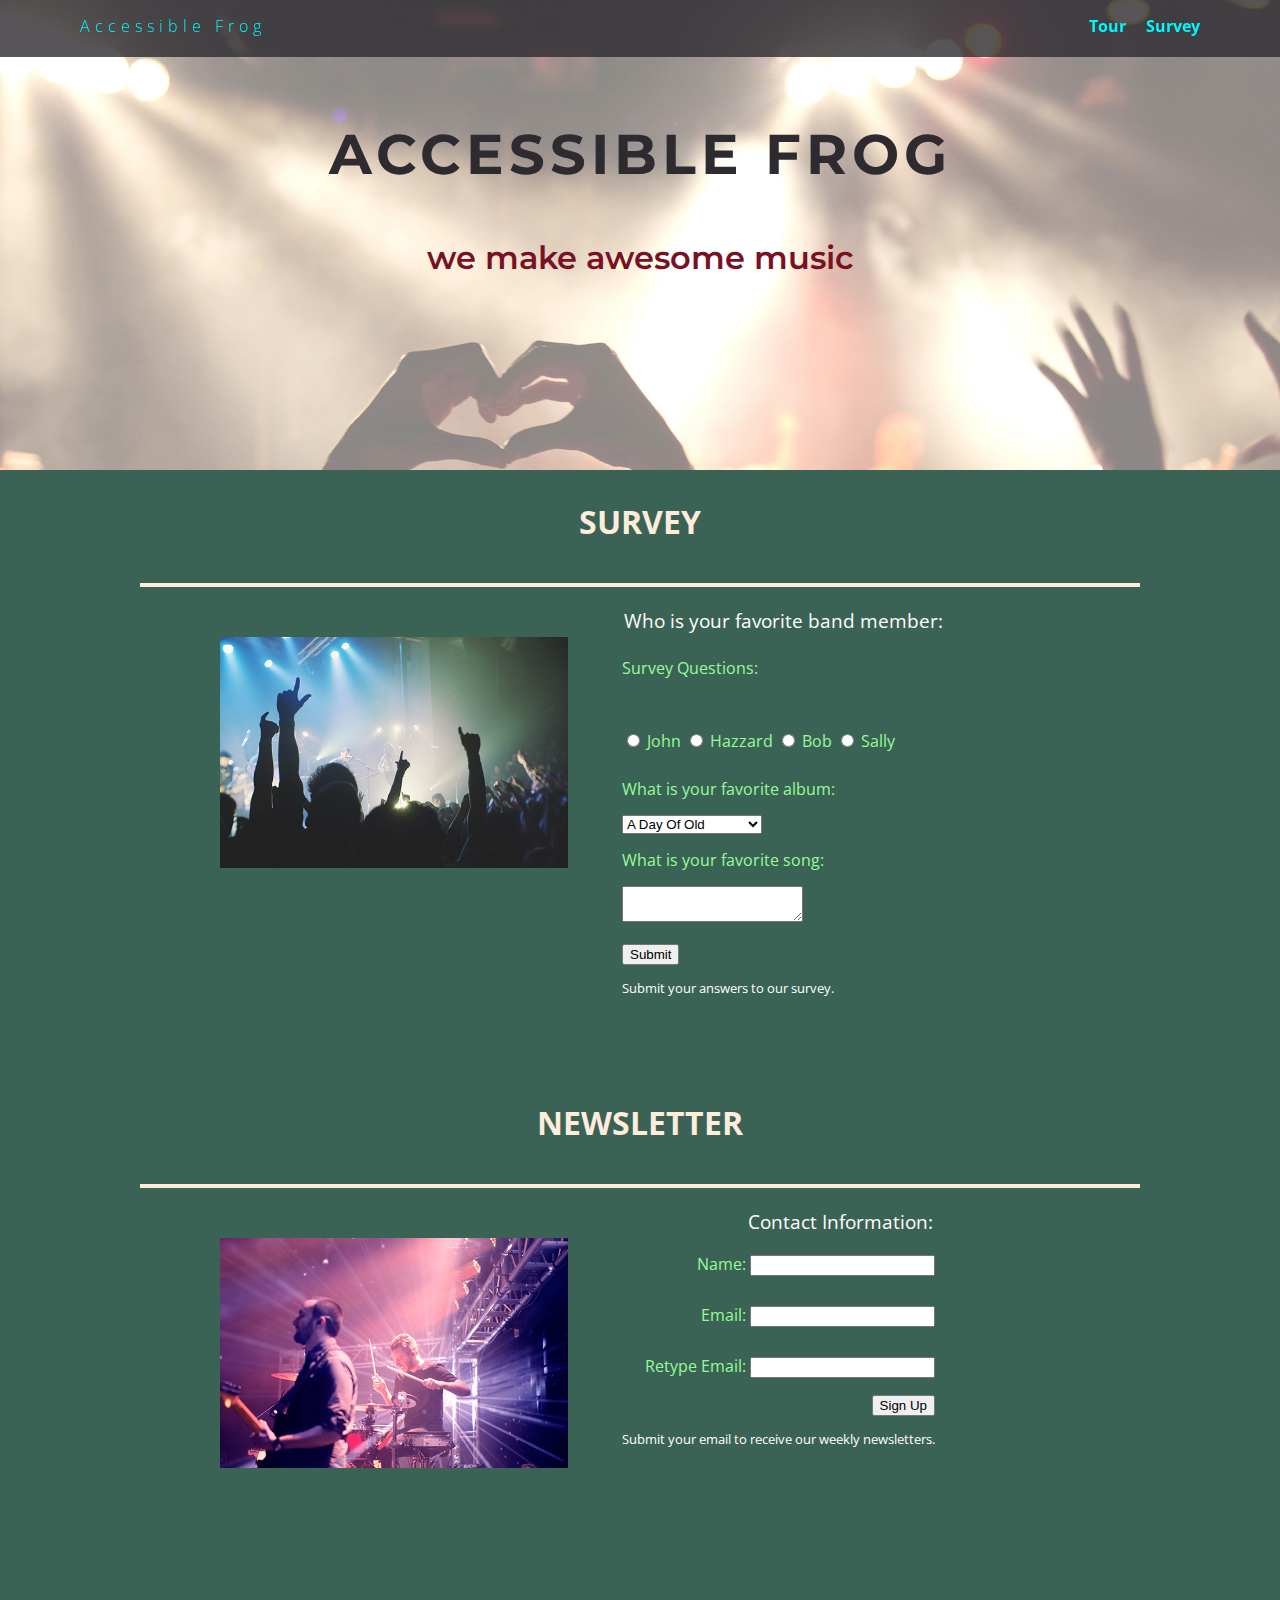
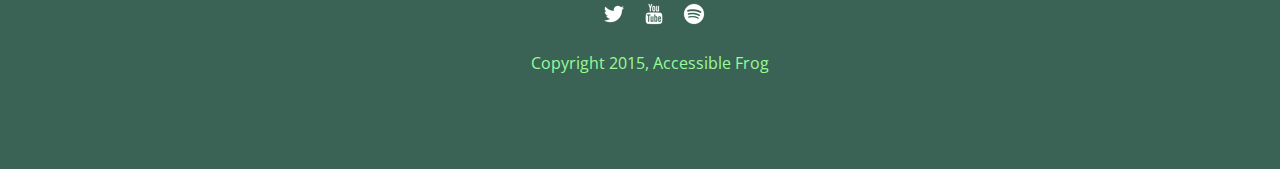
==== survey.html @ d80a8f5d "First commit" ====
<!doctype html>
<html lang="en">
  <head>
    <meta charset="utf-8">
    <link href="css/styles.css" rel="stylesheet" type="text/css" />
    <link href="css/survey.css" rel="stylesheet" type="text/css" />
    <meta name="viewport" content="width=device-width, initial-scale=1, maximum-scale=1, user-scalable=0"/>
    <link href='https://fonts.googleapis.com/css?family=Open+Sans:400,300,600' rel='stylesheet' type='text/css'>
    <link href='https://fonts.googleapis.com/css?family=Montserrat:400,700' rel='stylesheet' type='text/css'>

    <title>Accessible Frog</title>
  </head>

  <body>
    <nav role="navigation" class="main-nav">
      <ul class="nav">
        <li class="name"><a href="index.html">Accessible Frog</a></li>
        <li><a href="tour.html">Tour</a></li>
        <li><a href="#">Survey</a></li>
      </ul>
    </nav>

    <header role="banner">
        <h1 class="tag">Accessible Frog</h1>
    	<p class="tagline">We make awesome music</p>
    </header>

    <main >
      <h2 class="heading">Survey</h2>
      <div class="card">
        <div class="flex">
          <img class="photo" src="img/concert01.jpg" alt="The crowd cheering for Accessible Frogs.">
          <div class="container">
          	<form action="survey.html" method="post" role="form">
            <fieldset>
            	<p>Survey Questions:</p>
              <legend>Who is your favorite band member:</legend>
              <br />
              <input type="radio" value="John" id="John"> 
              <label for="John">John</label>
              <input type="radio"  id="Hazzard" value="Hazzard"> 
              <label for="Hazzard">Hazzard</label>
              <input type="radio" id="Bob" value="Bob">
              <label for="Bob">Bob</label>
              <input type="radio"  id="Sally" value="Sally">
              <label for="Sally">Sally</label>
              <br>
              </fieldset>
              <fieldset>
              <label for="albums">What is your favorite album:</label>
              <br/>
              <select id="albums">
                <option value="1">A Day Of Old</option>
                <option value="2">Diamond Fireworks</option>
                <option value="3">Enjoy Your Desire</option>
                <option value="4">Finding My Shadow</option>
                <option value="5">Heroic Forever</option>
                <option value="6">Midnight Fires</option>
				<option value="7">Music Of My Life</option>
                <option value="8">Party For An Angel</option>
                <option value="9">Song For Yesterday</option>
				<option value="10">Street Of The Rider</option>
                <option value="11">This Is For You</option>
               </select>
               <br/>
              <label class="input" for="song">What is your favorite song:</label>
              <br/>
              <textarea id="song"></textarea> <br/>
              <button type="submit" aria-describedby="survey">Submit</button>
              <p class="form-guide" id="survey">Submit your answers to our survey.</p>
              </fieldset>
              </form>
          </div>
        </div>
      </div>
   
   	<h2 class= "heading">Newsletter</h2>
      
      <div class="card">
        <div class="flex">
          <img class="photo" src="img/the_band.jpg" alt="The band performing a concert.">
            <div class="container newsletter">
            <form action="survey.html" method="post" role="form">
      <fieldset class="newsletter">
      	<legend>Contact Information:</legend>
                  <label for="name">Name: </label><input id="name" type="text"><br/>
                  <label for="email">Email:</label> <input id="email" type ="text"><br/>
                  <label for="re-email">Retype Email:</label> <input id="re-email" type ="text"><br/>
                  <button type="submit" aria-describedby="email-signup">Sign Up</button>
                  <p class="form-guide" id="email-signup">Submit your email to receive our weekly newsletters.</p>
                  </fieldset>
      			</form>
              </div>
            </div>
        </div>
    </main>

<footer role="contentinfo">
      <ul>
        <li><a href="#" class="social"><img src="img/twitter-32.png" alt="Twitter logo"><span class="sr-only">Twitter</span></a></li>
        <li><a href="#" class="social"><img src="img/youtube-32.png" alt="YouTube logo"><span class="sr-only">Youtube</span></a></li>
        <li><a href="#" class="social"><img src="img/spotify-32.png" alt="Spotify logo"><span class="sr-only">Spotify</span></a></li>
      </ul>
      <p class="copyright">Copyright 2015, Accessible Frog</p>
    </footer>

  </body>
</html>
---- css/styles.css ----
/* Global Layout Set-up */
* {
  box-sizing: border-box;
}

body {
  margin: 0;
  padding: 0;
  text-align: center;
  font-family: 'Open Sans', sans-serif;
  color: #98fb98;
  background: #3A6355;
  
}

/* Link Styles */

a {
  text-decoration: none;
  color: #00f8fb;
}

a:hover {
  color: #baf73c;
}

/* Section Styles */

.main-nav {
  width: 100%;
  background: rgba(45, 43, 48, 0.8);
  min-height: 30px;
  padding: 10px;
  position: fixed;
  text-align: center;
}

.nav {
  display: flex;
  justify-content: space-around;
  font-weight: 700;
  list-style-type: none;
  margin: 0 auto;
  padding: 0;
}

.nav .name {
  display: block;
  margin-right: auto;
  color: white;
  letter-spacing: 5px;
}

.nav li {
  padding: 5px 10px 10px 10px;
}

.nav a {
  transition: all .5s;
  color: #00f8fb;
}

.nav a:hover {
  color: #baf73c;
}

header {
  text-align: center;
  background: url('../img/concert02_no_text.jpg') no-repeat top center ;
  background-size: cover;
  overflow: hidden;
  padding-top: 60px;
  height: 350px;
  font-family: 'Montserrat', sans-serif;
}

.tag {
  color: rgb(45, 43, 48);
  padding: 30px;
  letter-spacing: 5px;
  text-transform: uppercase;
  font-size: 3.5em;
  margin: 30px 0 10px;
}

.name{
  font-weight: 300;
}

.tagline {
  font-weight: 600;
  padding: 10px 0 20px;
  text-transform: lowercase;
  color: #781125;
  font-size: 2em;
  margin: 10px;
}

.card {
  margin: 30px;
  padding: 20px 40px 40px;
  text-align: left;
  border-top: 4px solid #ffecdb;
  clear: both;
}
.card:hover {
  border-color: #ffd700;
}


.photo{
  display: block;
  width: 200px;
  height: 0%;
  margin: 0 auto;
}

.information{
  width: 100%;
  text-align: center;
  /*display: inline-block;
  position: absolute;*/
}

.heading{
  font-size: 2em;
  text-transform: uppercase;
  color: #ffecdb;
  margin-top: 10px;
}

caption {
	display: none;
}

/* Footer styles */

footer {
  width: 100%;
  min-height: 30px;
  padding: 20px 0 40px 20px;
}

footer .copyright {
  top: -8px;
  font-size: .75em;
}

footer ul {
  list-style-type: none;
  margin: 0;
  padding: 0;
}

footer ul li {
  display: inline-block;
}

a.social {
  display: inline-block;
  margin-left: 5px;
  width: 30px;
  height: 30px;
  background-size: 30px 30px;
  opacity: 1;
  transition: all .5s;
  background-color: #3A6355;

}

a.social:hover {
  opacity: .5;
}

.sr-only {
	position:absolute;
	left:-10000px;
	top:auto;
	width:1px;
	height:1px;
	overflow:hidden;
}
.clearfix {
  clear: both;
}

/* Styles for larger screens */
@media screen and (min-width: 840px) {

  .flex {
    display: -ms-flexbox;      /* TWEENER - IE 10 */
    display: flex;
    max-width: 1200px;
    -ms-flex-pack: distribute;
  }

  header {
    min-height: 470px;
  }

  .nav {
    max-width: 1200px;
    padding: 0 30px;
  }


  main {
    padding-top: 20px;
  }

  main p {
    line-height: 1.6em;
  }

  .card{
    margin: 40px auto;
    padding: 20px 40px 40px;
    width: 80%;
    max-width: 1000px;
  }

  .photo{
    width: 30%;
    margin: 20px 30px;
  }

  .information{
    text-align: left;
  }

  footer {
    font-size: 1.3em;
    max-width: 1200px;
    margin: 40px auto;
  }
}
---- css/survey.css ----
/* Survey page styles */

.photo{
  width: 60%;
  padding: 10px;
}

form {
  margin: 0 auto;
  text-align: left;
  display: inline-block;
}

fieldset {
	border: none;
}

label, select {
	cursor: pointer;
}

input, select, textarea {
	margin-top: 15px;
	margin-bottom: 15px;
}

input:focus,
select:focus,
textarea:focus,
button:focus {
  border: 2px solid rgba(70, 105, 139, 1);
}

input[type=radio]:checked {
  box-shadow: 0 0 1px 2px rgba(70, 105, 139, 1);
}

.container{
  text-align: center;
}

.newsletter {
    text-align: right;
}

.form-guide {
	color: #fff;
	font-size: 0.8em;
}

legend {
	color: #fff;
	font-size: 1.2em;
}
/* Styles for larger screens */
@media screen and (min-width: 840px) {
  .photo{
    width: 40%;
  }
}
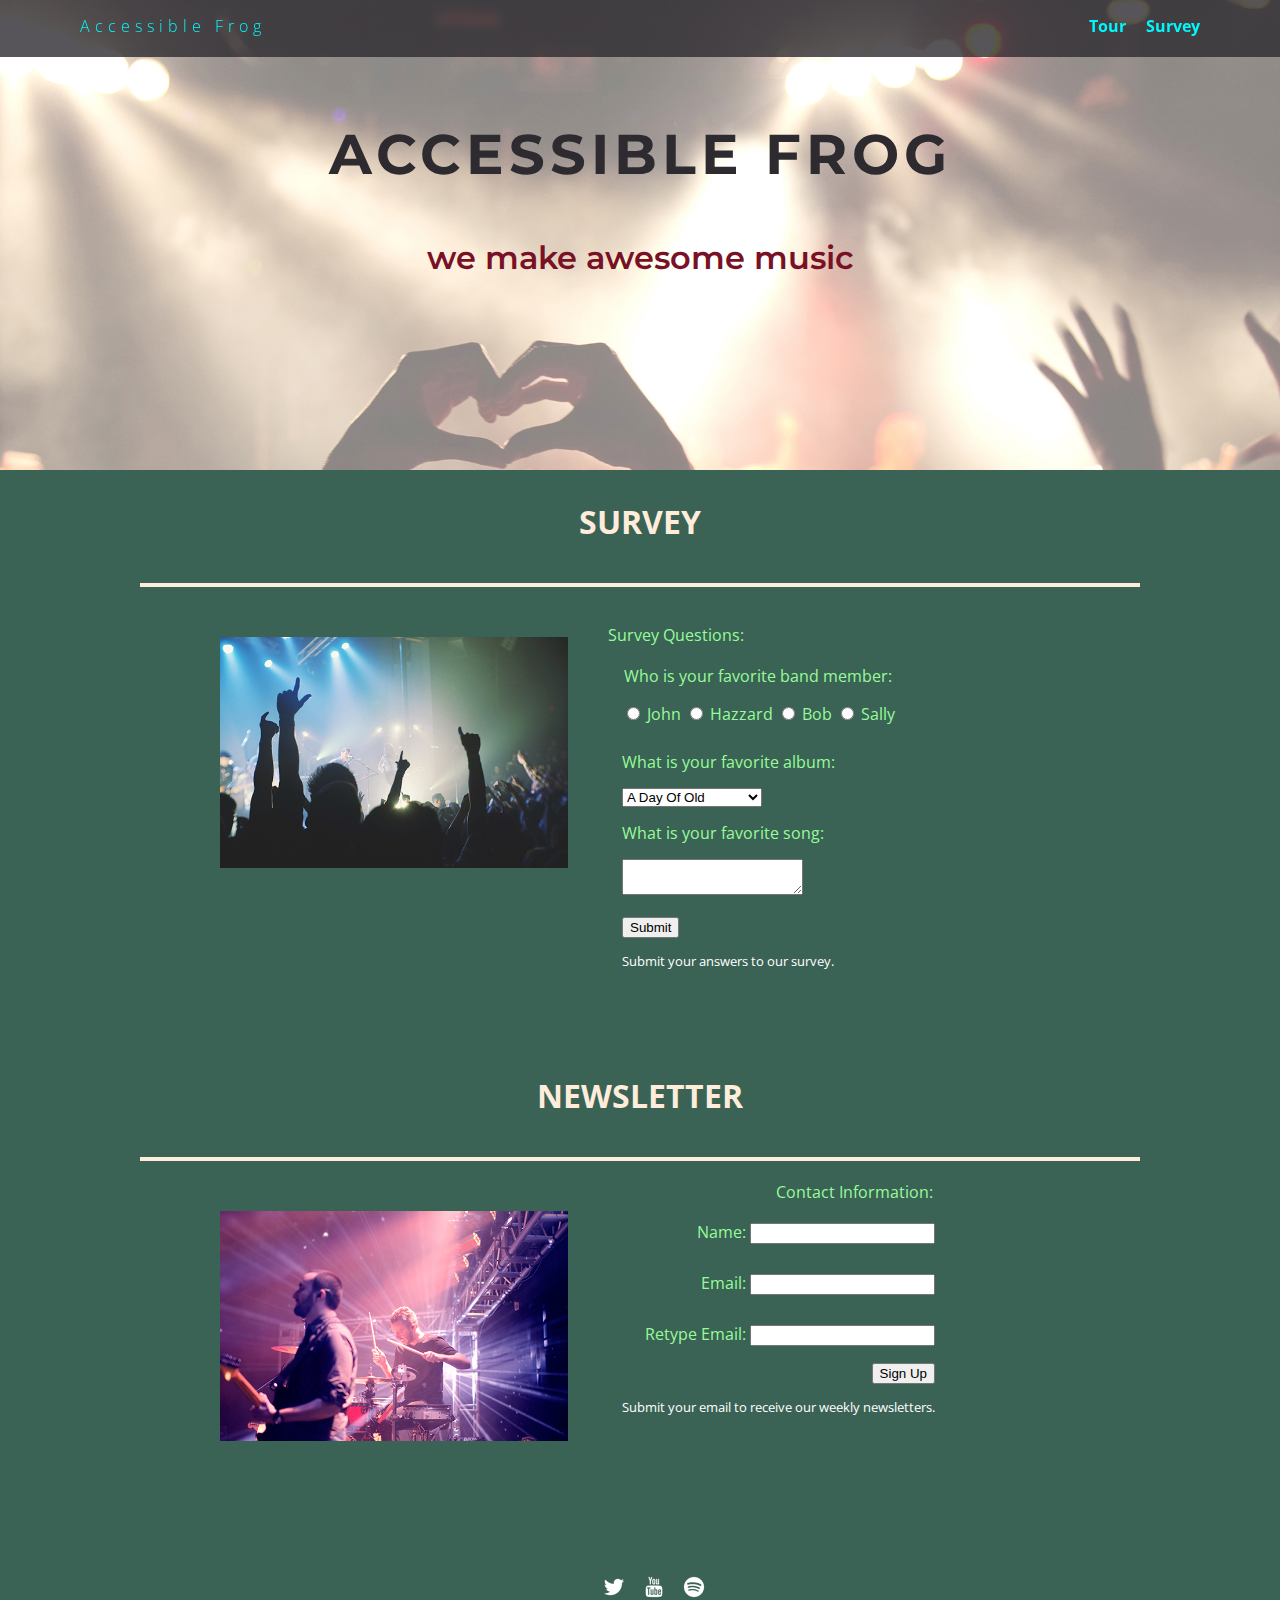
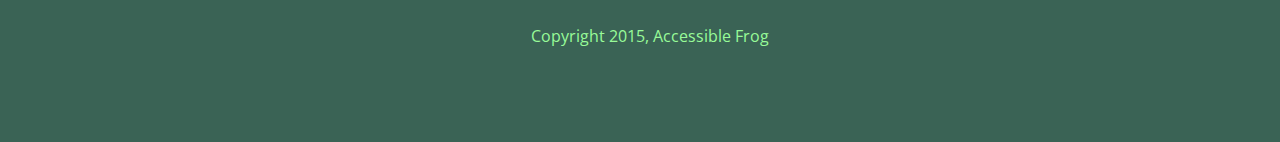
==== commit 1d8484c7: "Few more updates" ====
--- a/survey.html
+++ b/survey.html
@@ -32,24 +32,23 @@
           <img class="photo" src="img/concert01.jpg" alt="The crowd cheering for Accessible Frogs.">
           <div class="container">
           	<form action="survey.html" method="post" role="form">
+            <p>Survey Questions:</p>
             <fieldset>
-            	<p>Survey Questions:</p>
               <legend>Who is your favorite band member:</legend>
-              <br />
-              <input type="radio" value="John" id="John"> 
+              <input type="radio" value="John" id="John" name="band-member"> 
               <label for="John">John</label>
-              <input type="radio"  id="Hazzard" value="Hazzard"> 
+              <input type="radio"  id="Hazzard" value="Hazzard" name="band-member"> 
               <label for="Hazzard">Hazzard</label>
-              <input type="radio" id="Bob" value="Bob">
+              <input type="radio" id="Bob" value="Bob" name="band-member">
               <label for="Bob">Bob</label>
-              <input type="radio"  id="Sally" value="Sally">
+              <input type="radio"  id="Sally" value="Sally" name="band-member">
               <label for="Sally">Sally</label>
               <br>
               </fieldset>
               <fieldset>
               <label for="albums">What is your favorite album:</label>
               <br/>
-              <select id="albums">
+              <select id="albums" name="select">
                 <option value="1">A Day Of Old</option>
                 <option value="2">Diamond Fireworks</option>
                 <option value="3">Enjoy Your Desire</option>
@@ -83,9 +82,9 @@
             <form action="survey.html" method="post" role="form">
       <fieldset class="newsletter">
       	<legend>Contact Information:</legend>
-                  <label for="name">Name: </label><input id="name" type="text"><br/>
-                  <label for="email">Email:</label> <input id="email" type ="text"><br/>
-                  <label for="re-email">Retype Email:</label> <input id="re-email" type ="text"><br/>
+                  <label for="name">Name: </label><input id="name" type="text" name="name"><br/>
+                  <label for="email">Email:</label> <input id="email" type ="text" name="email"><br/>
+                  <label for="re-email">Retype Email:</label> <input id="re-email" type ="text" name="resubmit-mail"><br/>
                   <button type="submit" aria-describedby="email-signup">Sign Up</button>
                   <p class="form-guide" id="email-signup">Submit your email to receive our weekly newsletters.</p>
                   </fieldset>
--- a/css/survey.css
+++ b/css/survey.css
@@ -48,10 +48,6 @@
 	font-size: 0.8em;
 }
 
-legend {
-	color: #fff;
-	font-size: 1.2em;
-}
 /* Styles for larger screens */
 @media screen and (min-width: 840px) {
   .photo{
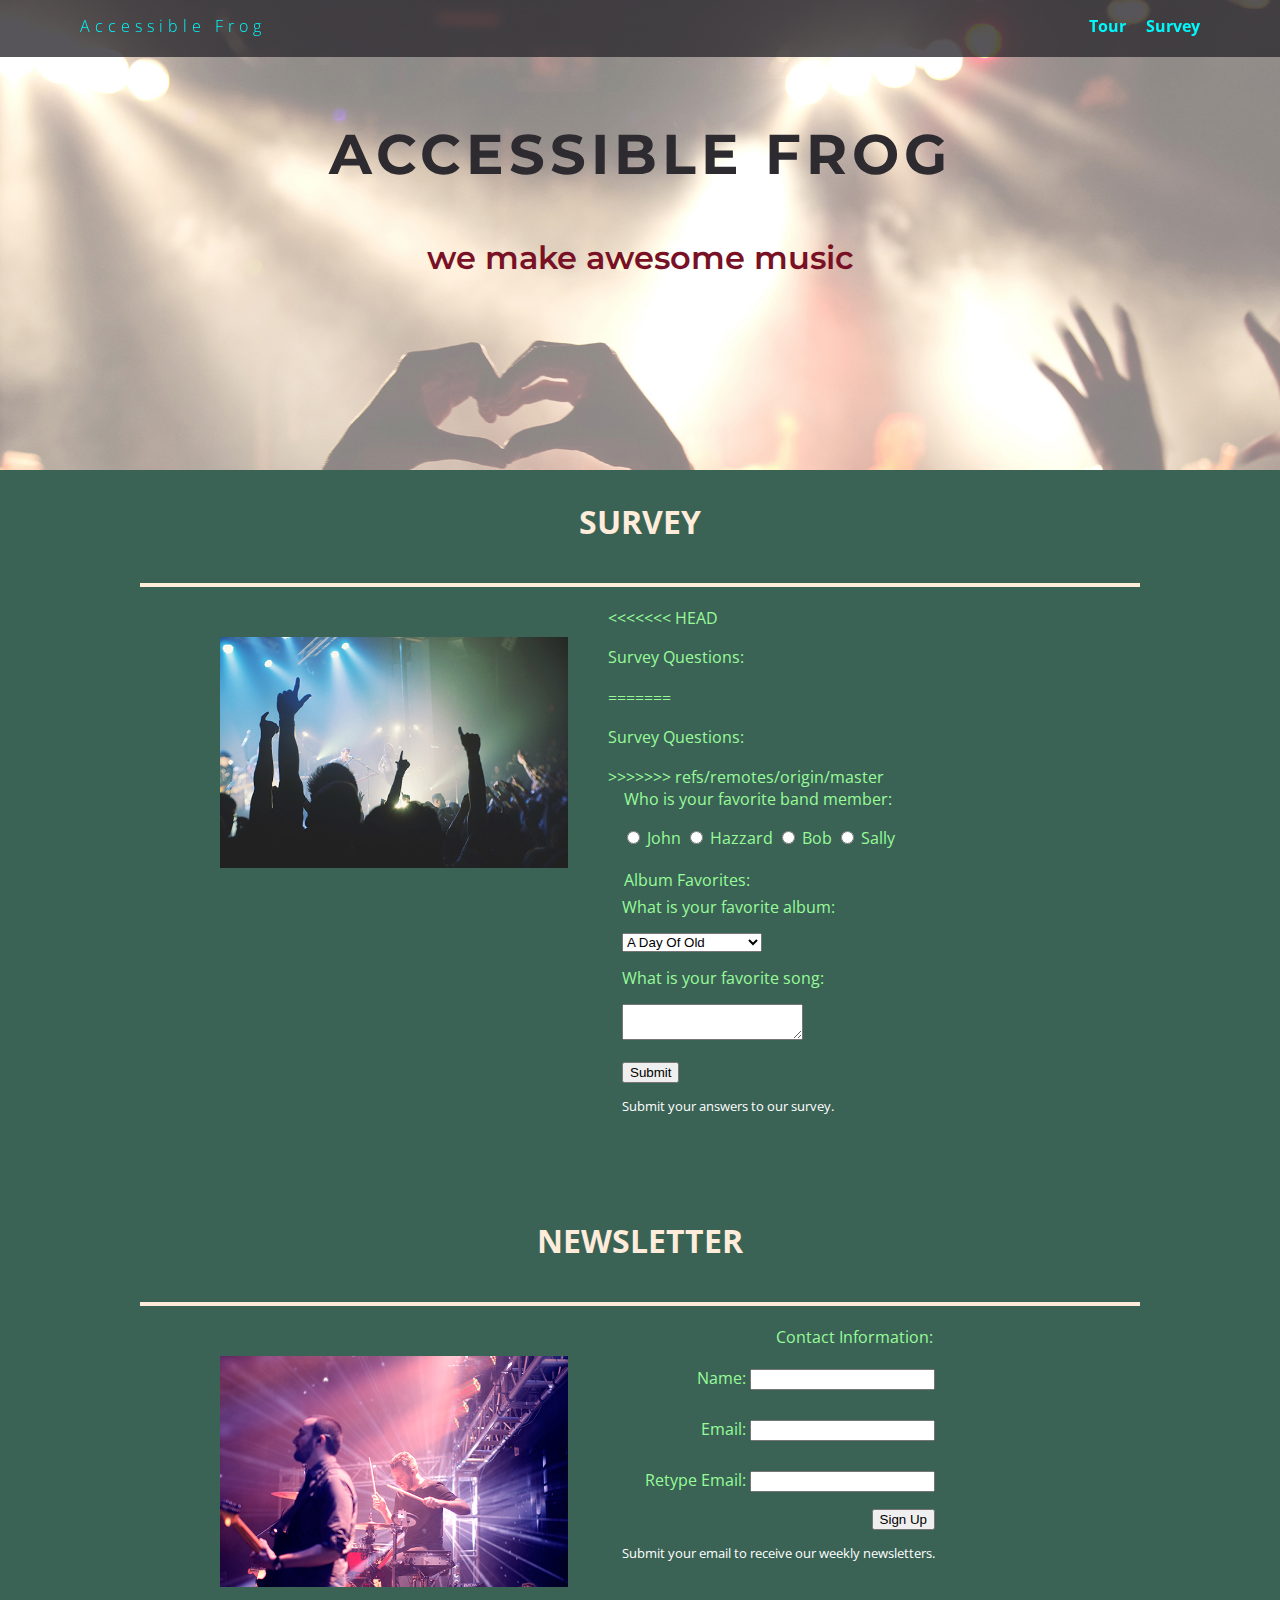
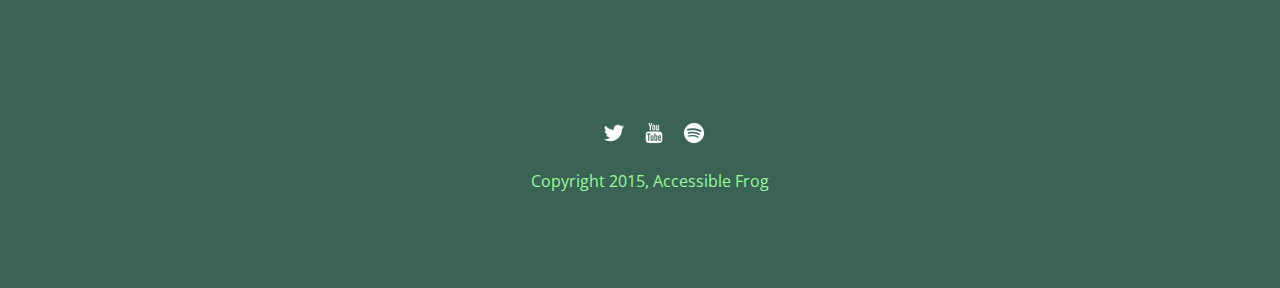
==== commit 0e5c2e94: "Add : to page" ====
--- a/survey.html
+++ b/survey.html
@@ -32,7 +32,11 @@
           <img class="photo" src="img/concert01.jpg" alt="The crowd cheering for Accessible Frogs.">
           <div class="container">
           	<form action="survey.html" method="post" role="form">
+<<<<<<< HEAD
+            	<p>Survey Questions:</p>
+=======
             <p>Survey Questions:</p>
+>>>>>>> refs/remotes/origin/master
             <fieldset>
               <legend>Who is your favorite band member:</legend>
               <input type="radio" value="John" id="John" name="band-member"> 
@@ -46,6 +50,7 @@
               <br>
               </fieldset>
               <fieldset>
+              	<legend>Album Favorites:</legend>
               <label for="albums">What is your favorite album:</label>
               <br/>
               <select id="albums" name="select">
@@ -83,8 +88,8 @@
       <fieldset class="newsletter">
       	<legend>Contact Information:</legend>
                   <label for="name">Name: </label><input id="name" type="text" name="name"><br/>
-                  <label for="email">Email:</label> <input id="email" type ="text" name="email"><br/>
-                  <label for="re-email">Retype Email:</label> <input id="re-email" type ="text" name="resubmit-mail"><br/>
+                  <label for="email">Email:</label> <input id="email" type ="email" name="email"><br/>
+                  <label for="re-email">Retype Email:</label> <input id="re-email" type ="email" name="resubmit-mail"><br/>
                   <button type="submit" aria-describedby="email-signup">Sign Up</button>
                   <p class="form-guide" id="email-signup">Submit your email to receive our weekly newsletters.</p>
                   </fieldset>
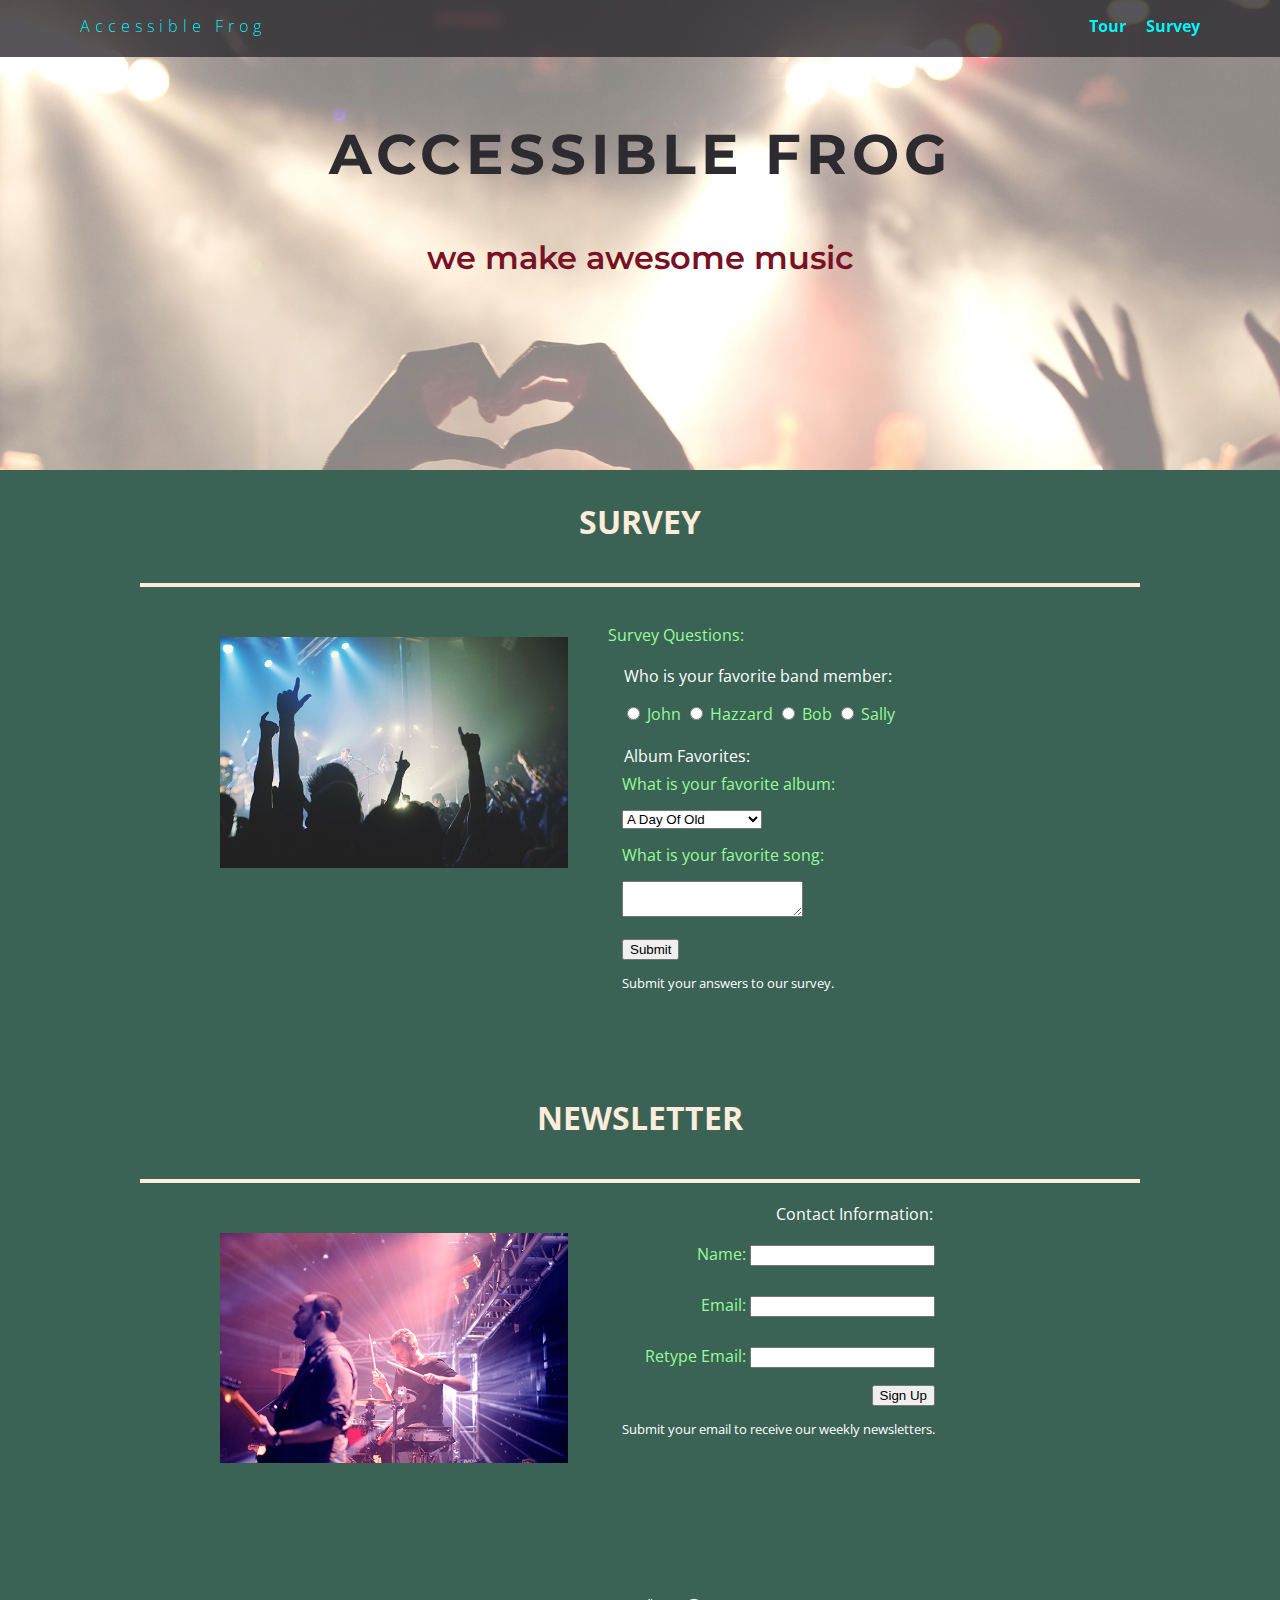
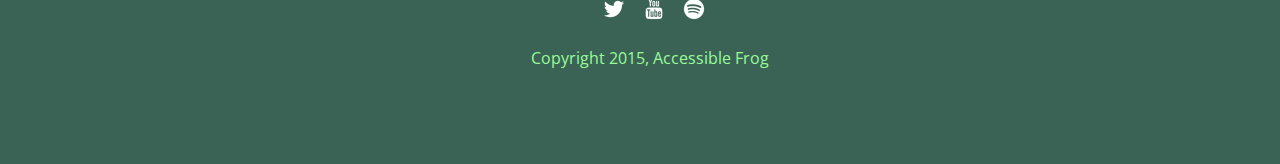
==== commit 07182900: "Fixing merge conflicts" ====
--- a/survey.html
+++ b/survey.html
@@ -32,11 +32,7 @@
           <img class="photo" src="img/concert01.jpg" alt="The crowd cheering for Accessible Frogs.">
           <div class="container">
           	<form action="survey.html" method="post" role="form">
-<<<<<<< HEAD
-            	<p>Survey Questions:</p>
-=======
             <p>Survey Questions:</p>
->>>>>>> refs/remotes/origin/master
             <fieldset>
               <legend>Who is your favorite band member:</legend>
               <input type="radio" value="John" id="John" name="band-member"> 
--- a/css/survey.css
+++ b/css/survey.css
@@ -48,6 +48,10 @@
 	font-size: 0.8em;
 }
 
+legend {
+	color: #fff;
+}
+
 /* Styles for larger screens */
 @media screen and (min-width: 840px) {
   .photo{
